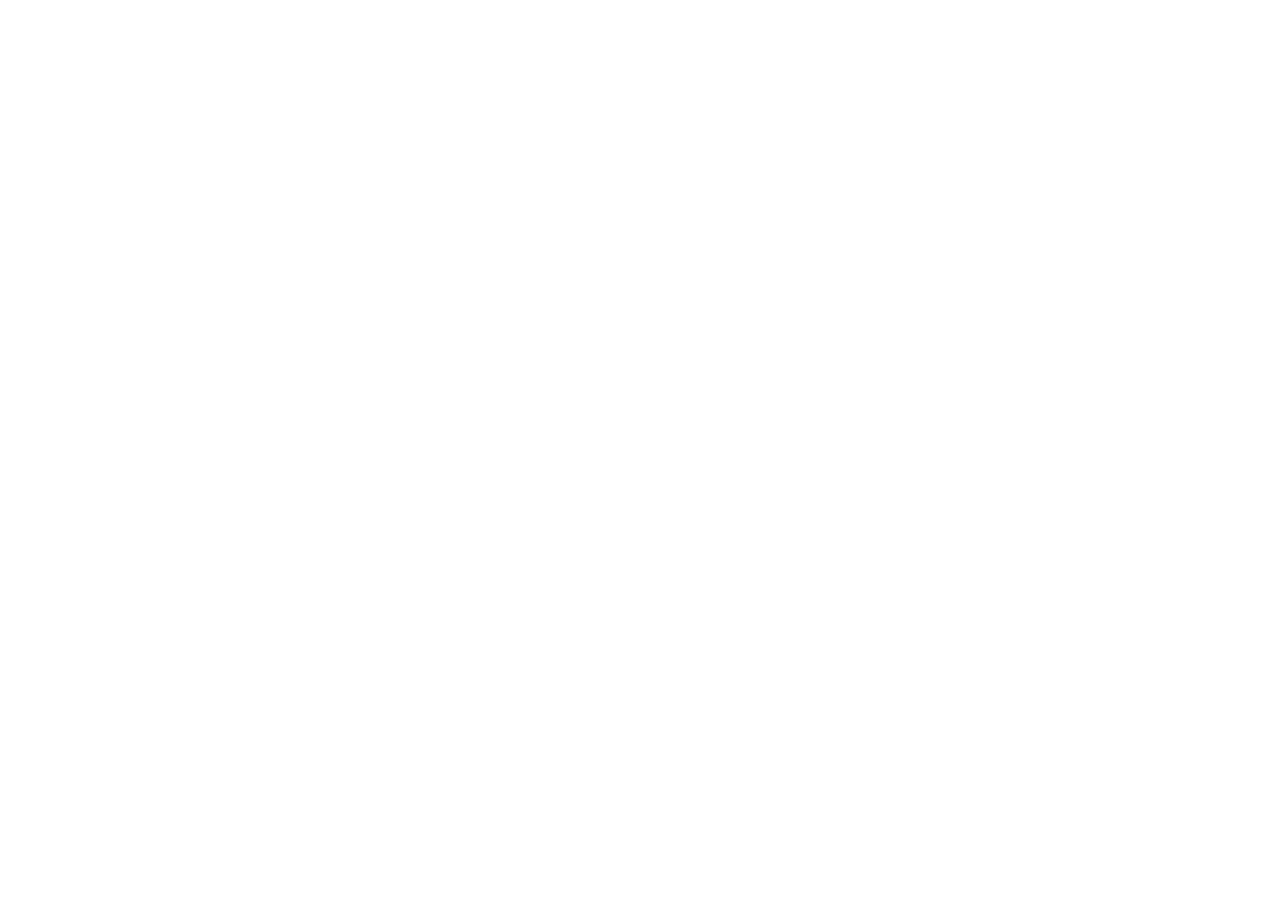
==== profile.html @ a2ba8666 "first commit" ====
<!DOCTYPE html>
<html lang="en">

<head>
  <meta charset="UTF-8">
  <meta name="viewport" content="width=device-width, initial-scale=1.0">
  <link rel="stylesheet" href="style.css">
  <title>Document</title>
</head>

<body>

</body>

</html>
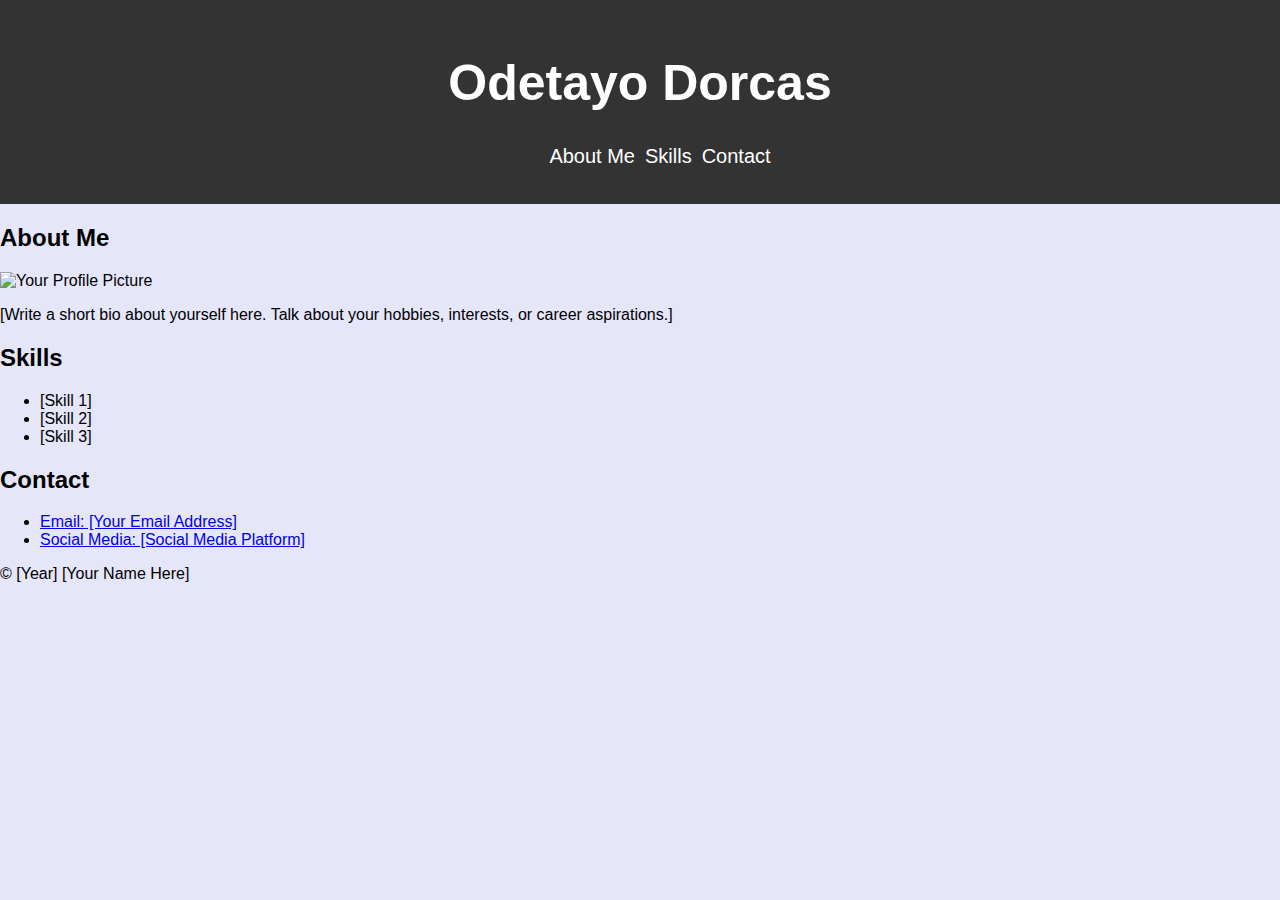
==== commit e0b215f7: "about-me styling" ====
--- a/profile.html
+++ b/profile.html
@@ -5,11 +5,52 @@
   <meta charset="UTF-8">
   <meta name="viewport" content="width=device-width, initial-scale=1.0">
   <link rel="stylesheet" href="style.css">
-  <title>Document</title>
+  <title>Odetayo Dorcas Profile</title>
 </head>
 
 <body>
+  <header>
+    <h1>Odetayo Dorcas</h1>
+    <nav>
+      <ul>
+        <li><a href="#about-me">About Me</a></li>
+        <li><a href="#skills">Skills</a></li>
+        <li><a href="#contact">Contact</a></li>
+      </ul>
+    </nav>
+  </header>
 
+  <main>
+    <section id="about-me">
+      <h2>About Me</h2>
+      <img src="[Image URL here]" alt="Your Profile Picture">
+      <p>[Write a short bio about yourself here. Talk about your hobbies, interests, or career aspirations.]</p>
+    </section>
+
+    <section id="skills">
+      <h2>Skills</h2>
+      <ul>
+        <li>[Skill 1]</li>
+        <li>[Skill 2]</li>
+        <li>[Skill 3]</li>
+      </ul>
+    </section>
+
+    <section id="contact">
+      <h2>Contact</h2>
+      <ul>
+        <li>
+          <a href="mailto:[Your Email Address]">Email: [Your Email Address]</a>
+        </li>
+        <li>
+          <a href="[Your Social Media Link]">Social Media: [Social Media Platform]</a>
+        </li>
+      </ul>
+    </section>
+  </main>
+  <footer>
+    <p>&copy; [Year] [Your Name Here]</p>
+  </footer>
 </body>
 
 </html>--- a/style.css
+++ b/style.css
@@ -0,0 +1,35 @@
+body {
+  font-family: Arial, sans-serif;
+  margin: 0;
+  padding: 0;
+  background-color: lavender;
+}
+
+header {
+  background-color: #333;
+  color: #fff;
+  padding: 20px;
+  text-align: center;
+}
+
+h1 {
+  font-size: 50px;
+}
+
+nav ul {
+  list-style-type: none;
+  display: flex;
+  justify-content: center;
+  gap: 10px;
+}
+
+nav ul li a {
+  color: #fff;
+  text-decoration: none;
+  font-size: 20px;
+  transition: all 1s;
+}
+
+nav ul li a:hover {
+  color: grey;
+}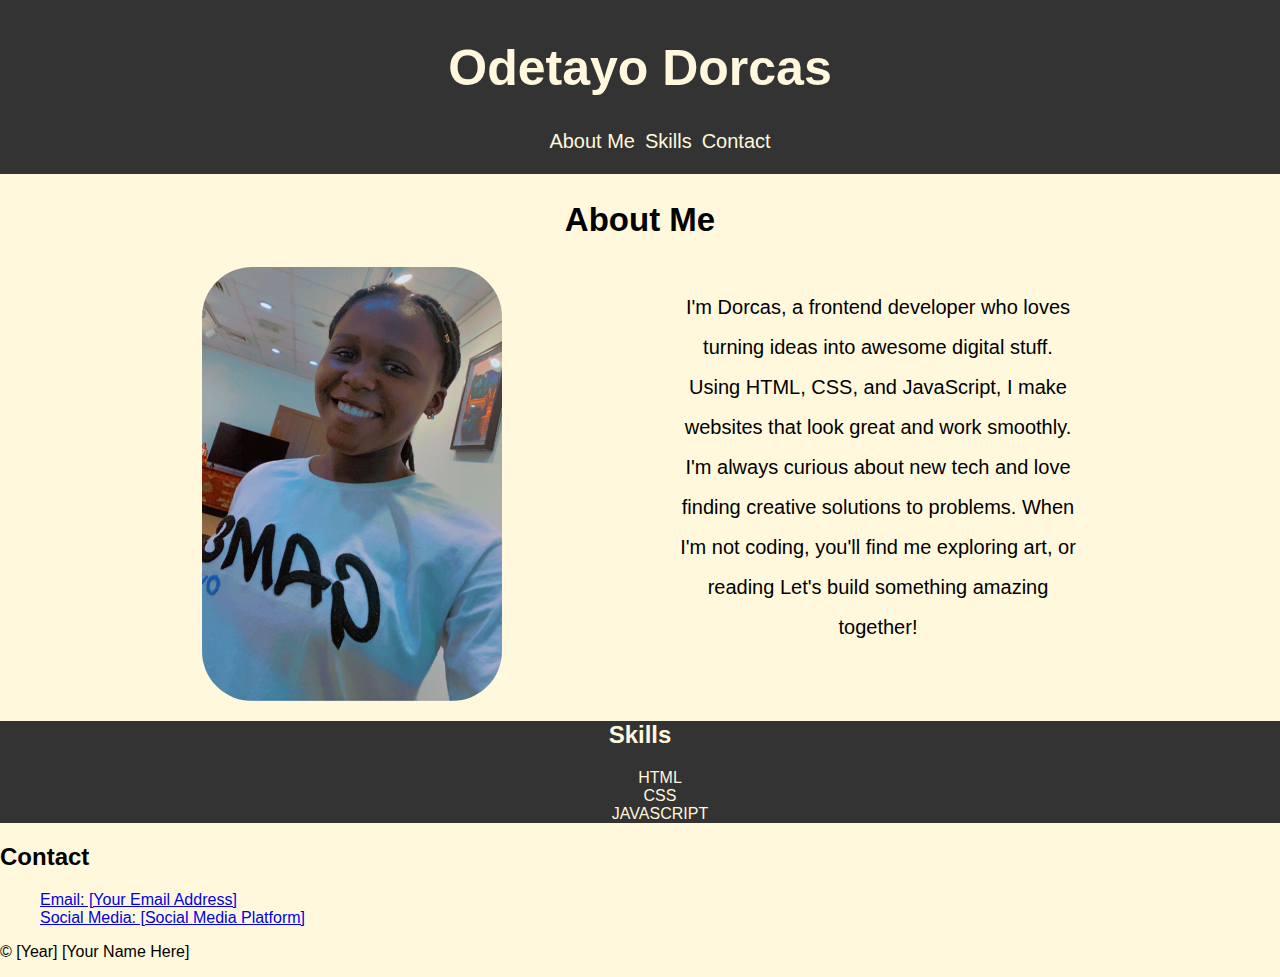
==== commit 81332708: "skills secction styling" ====
--- a/profile.html
+++ b/profile.html
@@ -23,16 +23,24 @@
   <main>
     <section id="about-me">
       <h2>About Me</h2>
-      <img src="[Image URL here]" alt="Your Profile Picture">
-      <p>[Write a short bio about yourself here. Talk about your hobbies, interests, or career aspirations.]</p>
+      <div>
+        <img src="profile-pic.JPG" alt="Your Profile Picture">
+        <p>I'm Dorcas, a frontend developer who loves turning ideas into awesome digital stuff. Using HTML, CSS, and
+          JavaScript, I
+          make websites that look great and work smoothly. I'm always curious about new tech and love finding creative
+          solutions
+          to problems. When I'm not coding, you'll find me exploring art, or reading
+          Let's
+          build something amazing together!</p>
+      </div>
     </section>
 
     <section id="skills">
       <h2>Skills</h2>
       <ul>
-        <li>[Skill 1]</li>
-        <li>[Skill 2]</li>
-        <li>[Skill 3]</li>
+        <li>HTML</li>
+        <li>CSS</li>
+        <li>JAVASCRIPT</li>
       </ul>
     </section>
 
--- a/style.css
+++ b/style.css
@@ -2,13 +2,19 @@
   font-family: Arial, sans-serif;
   margin: 0;
   padding: 0;
-  background-color: lavender;
+  background-color: cornsilk;
+}
+
+
+
+img {
+  width: 100%;
 }
 
 header {
   background-color: #333;
-  color: #fff;
-  padding: 20px;
+  color: cornsilk;
+  padding: 5px;
   text-align: center;
 }
 
@@ -24,7 +30,7 @@
 }
 
 nav ul li a {
-  color: #fff;
+  color: cornsilk;
   text-decoration: none;
   font-size: 20px;
   transition: all 1s;
@@ -32,4 +38,40 @@
 
 nav ul li a:hover {
   color: grey;
+}
+
+#about-me {
+  text-align: center;
+}
+
+#about-me h2 {
+  font-size: 33px;
+}
+
+#about-me div {
+  display: flex;
+  gap: 11rem;
+  justify-content: center;
+}
+
+#about-me div img {
+  width: 300px;
+  border-radius: 50px;
+}
+
+#about-me div p {
+  width: 400px;
+  font-size: 20px;
+  line-height: 40px;
+  font-weight: 500;
+}
+
+#skills {
+  text-align: center;
+  background-color: #333;
+  color: cornsilk;
+}
+
+li {
+  list-style-type: none;
 }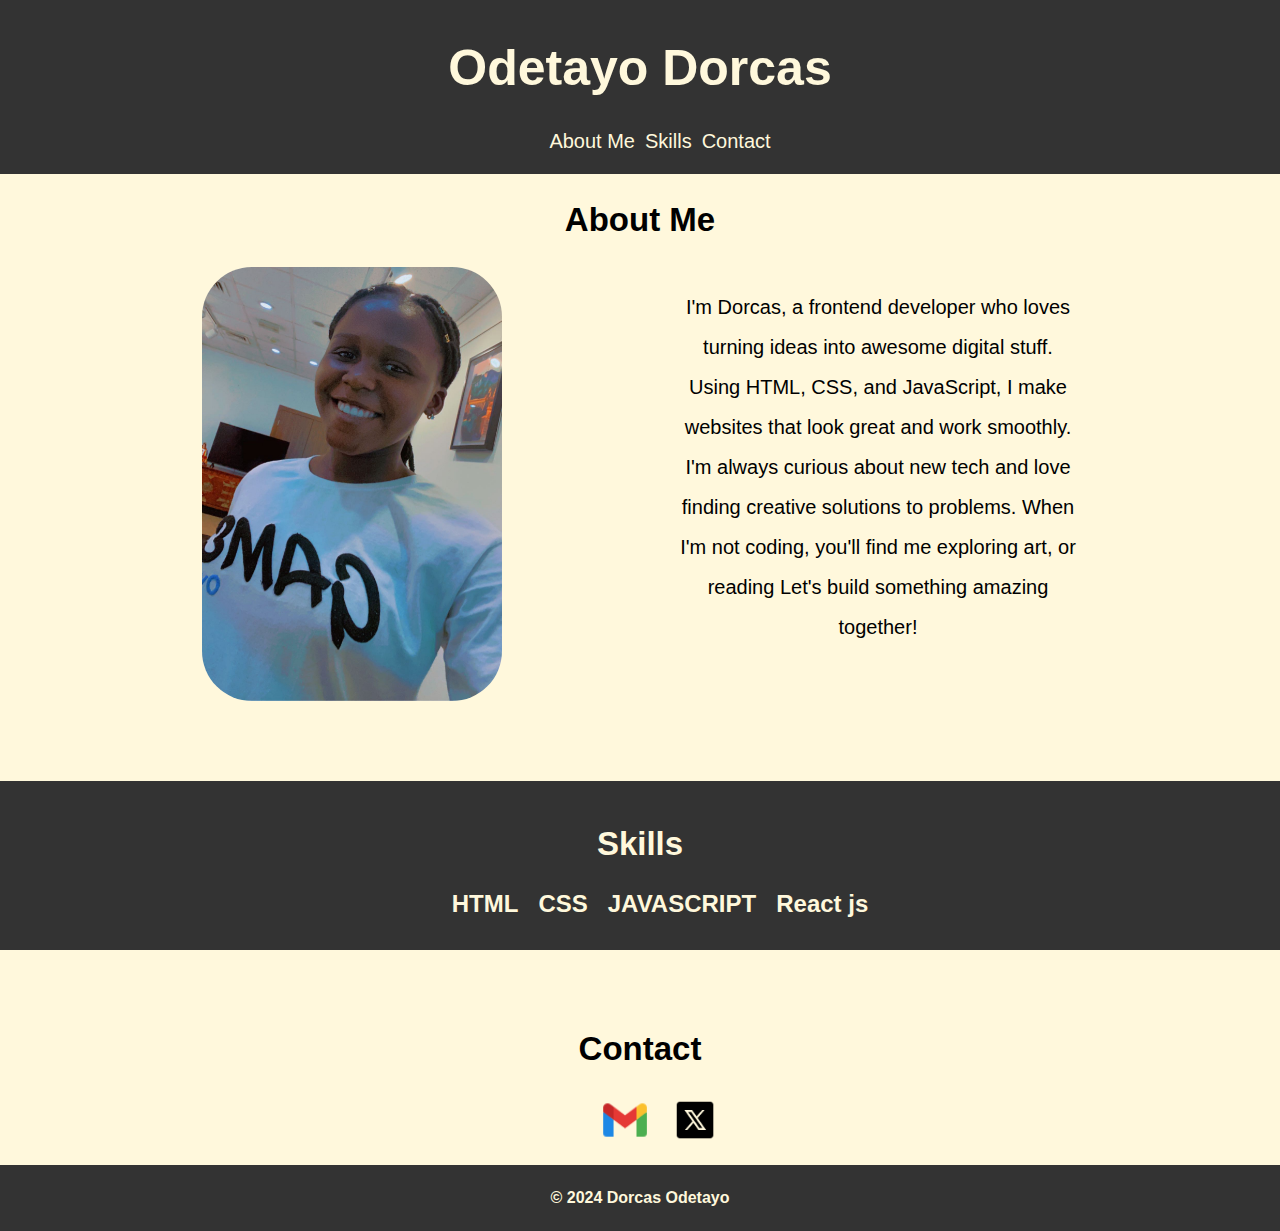
==== commit 94586be2: "footer styling" ====
--- a/profile.html
+++ b/profile.html
@@ -41,23 +41,24 @@
         <li>HTML</li>
         <li>CSS</li>
         <li>JAVASCRIPT</li>
+        <li>React js</li>
       </ul>
     </section>
 
     <section id="contact">
       <h2>Contact</h2>
       <ul>
-        <li>
-          <a href="mailto:[Your Email Address]">Email: [Your Email Address]</a>
-        </li>
-        <li>
-          <a href="[Your Social Media Link]">Social Media: [Social Media Platform]</a>
-        </li>
+        <a href="mailto:odetayodorcas123@gmail.com">
+          <img src="gmail.png" alt="gmail">
+        </a>
+        <a href="https://twitter.com/Tabeetha_19">
+          <img src="twitterx.png" alt="twitterx">
+        </a>
       </ul>
     </section>
   </main>
   <footer>
-    <p>&copy; [Year] [Your Name Here]</p>
+    <p>&copy; 2024 Dorcas Odetayo</p>
   </footer>
 </body>
 
--- a/style.css
+++ b/style.css
@@ -5,7 +5,9 @@
   background-color: cornsilk;
 }
 
-
+* {
+  text-decoration: none;
+}
 
 img {
   width: 100%;
@@ -44,7 +46,7 @@
   text-align: center;
 }
 
-#about-me h2 {
+h2 {
   font-size: 33px;
 }
 
@@ -66,12 +68,52 @@
   font-weight: 500;
 }
 
+li {
+  list-style-type: none;
+}
+
 #skills {
   text-align: center;
   background-color: #333;
   color: cornsilk;
+  padding: 1rem;
+  margin: 5rem 0px;
 }
 
-li {
-  list-style-type: none;
+#skills ul {
+  display: flex;
+  justify-content: center;
+  gap: 20px;
+}
+
+#skills ul li {
+  font-size: 1.5em;
+  font-weight: 700;
+}
+
+#contact {
+  text-align: center;
+}
+
+#contact ul {
+  display: flex;
+  justify-content: center;
+  gap: 20px;
+  align-items: center;
+}
+
+#contact ul a img {
+  width: 50px;
+}
+
+footer {
+  background-color: #333;
+  padding: 0.5rem;
+  color: cornsilk;
+  text-align: center;
+}
+
+footer p {
+  font-size: 1em;
+  font-weight: 700;
 }